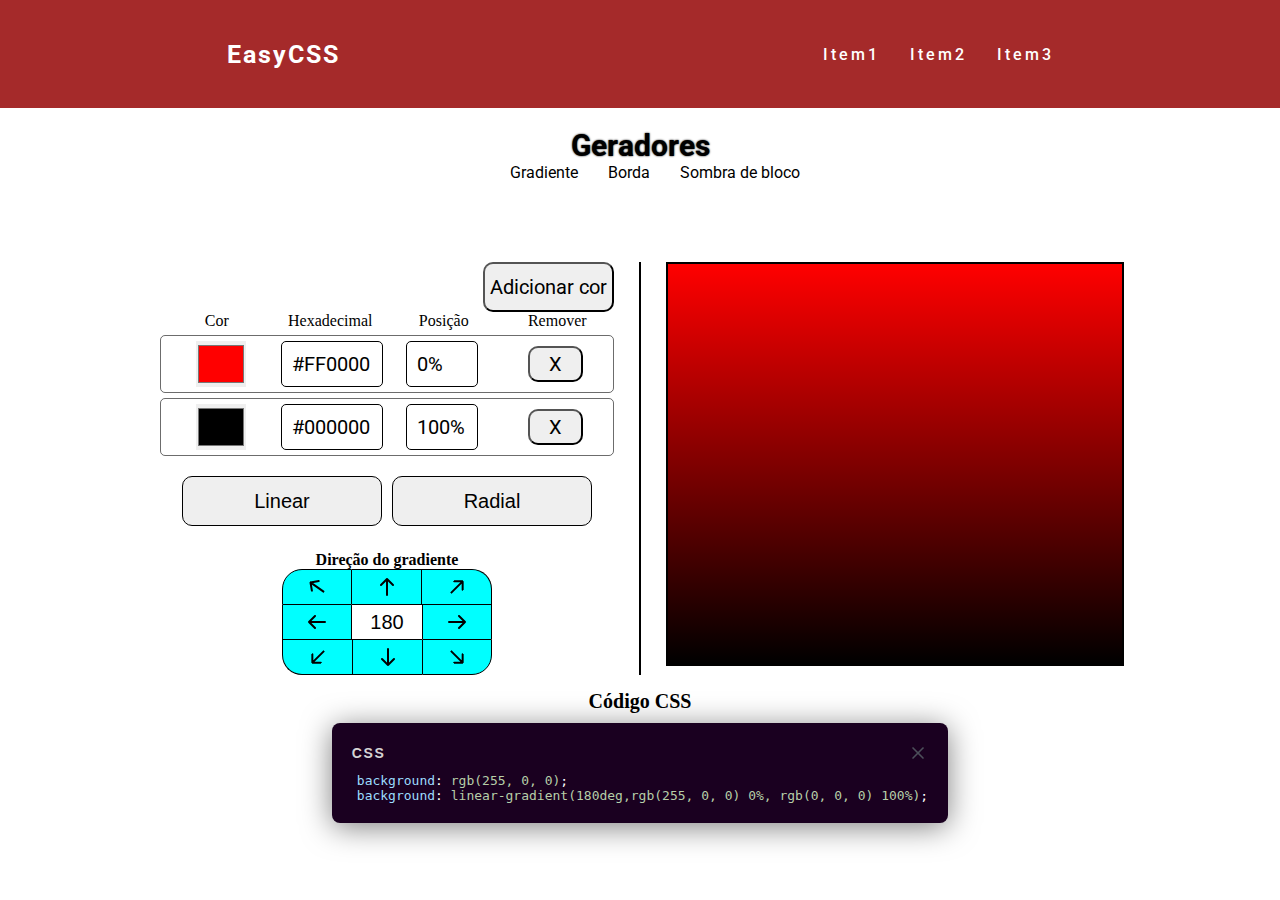
==== index.html @ c59c5ca3 "Update V2" ====
<!DOCTYPE html>
<html>

<head>
   <script src="
https://cdn.jsdelivr.net/npm/jquery@3.6.4/dist/jquery.min.js
"></script>
   <meta charset="UTF-8">
   <meta name="viewport" content="width=device-width, initial-scale=1.0">
   <title>EasyCSS</title>
   <link rel="stylesheet" href="./CSS/index.css">
   <script src="./JS/renderFunctions.js">
   </script>
   <script src="./JS/menuControler.js"></script>
</head>

<body>
   <header>
      <script>renderHeader();</script>
   </header>
   <main>
      <nav class="ferramentas-css">
         <h4>Geradores</h4>
         <ul>
            <li><a href="#" data-pagina="./geradorGradiente.html">Gradiente</a></li>
            <li><a href="#" data-pagina="./geradorBorda.html">Borda</a></li>
            <li><a href="#" data-pagina="./geradorBoxShadow.html">Sombra de bloco</a></li>
         </ul>

      </nav>
      <section class="ferramenta-exibir">
         <article id="conteudo-exibir">
            <script>
               $('#conteudo-exibir').load('./geradorGradiente.html');
               //renderGerador();</script>
         </article>
      </section>



   </main>


</body>

</html>
---- CSS/index.css ----
@import url('./bases.css');

body{
    background-color: white !important;
    
}
main{
    background-color: white !important;
}
.ferramentas-css{
    font-family: Roboto;    
    margin: 20px 0px 0px 0px;
}
.ferramentas-css h4{
    font-size: 30px;
    text-align: center;
    text-shadow: 0px 0px 2px #000000;
}
.ferramentas-css ul{
    display: flex;
    list-style: none;
    justify-content: center;
}
.ferramentas-css ul li{
    margin-left: 30px;
}
.ferramentas-css ul li a{
    color: black !important;
}
#conteudo-exibir{
    margin-top: 80px;
}
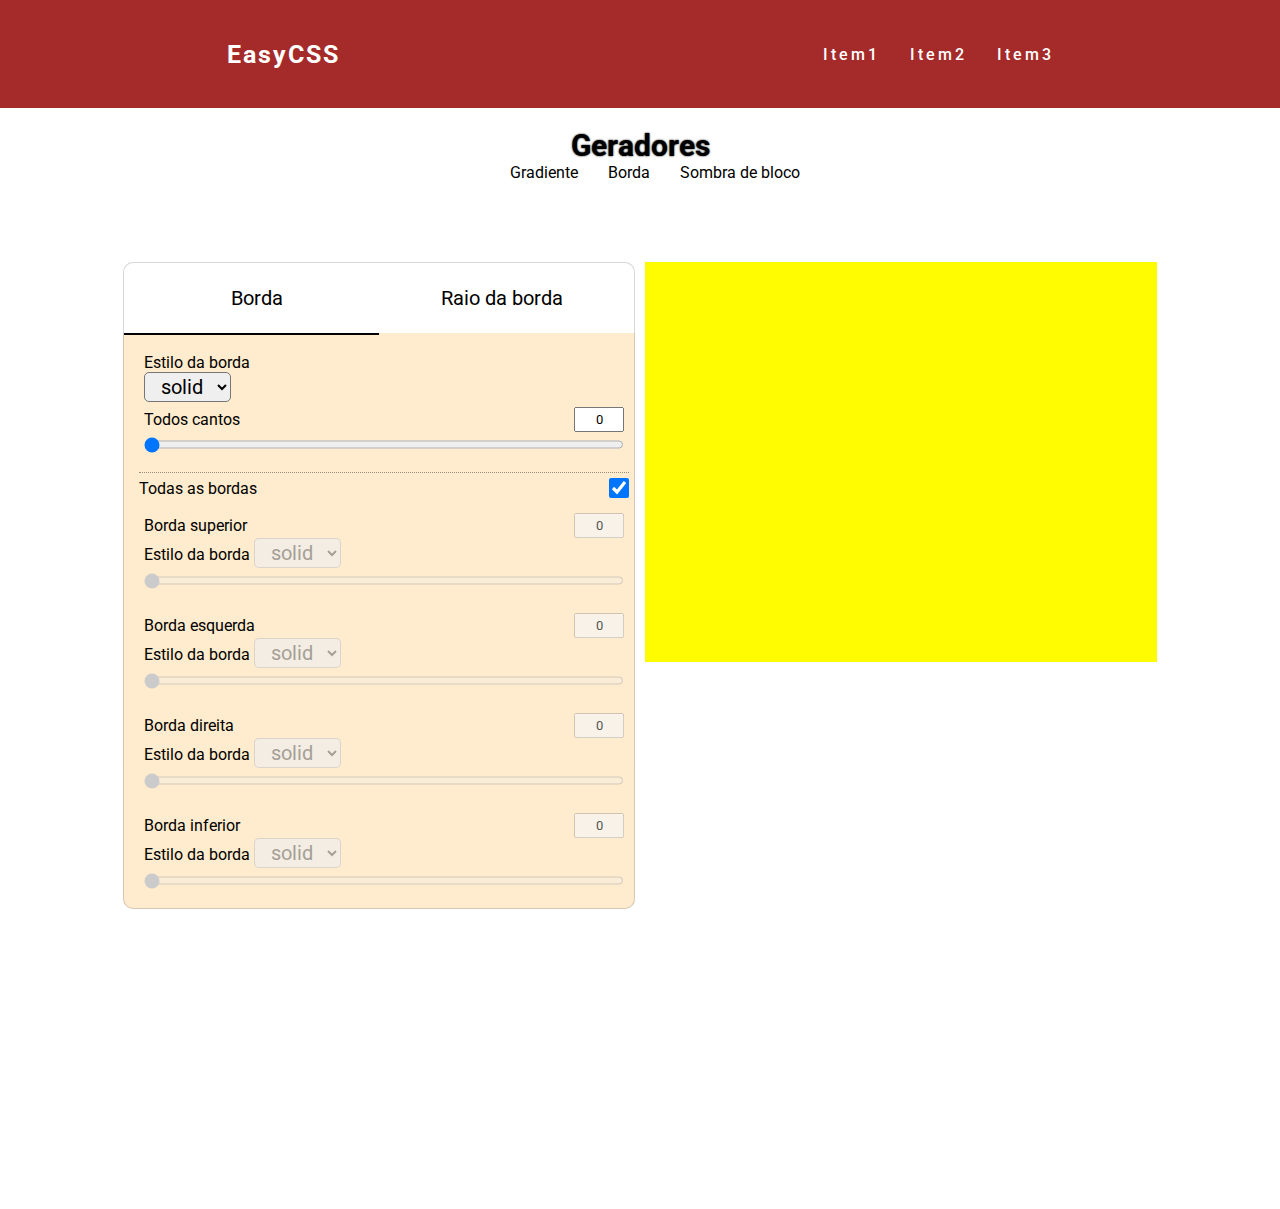
==== commit b91cfc0b: "Mudanças na nomenclatura do html Alteração de nome de arquivo JS" ====
--- a/index.html
+++ b/index.html
@@ -31,7 +31,7 @@
       <section class="ferramenta-exibir">
          <article id="conteudo-exibir">
             <script>
-               $('#conteudo-exibir').load('./geradorGradiente.html');
+               $('#conteudo-exibir').load('./geradorBorda.html');
                //renderGerador();</script>
          </article>
       </section>
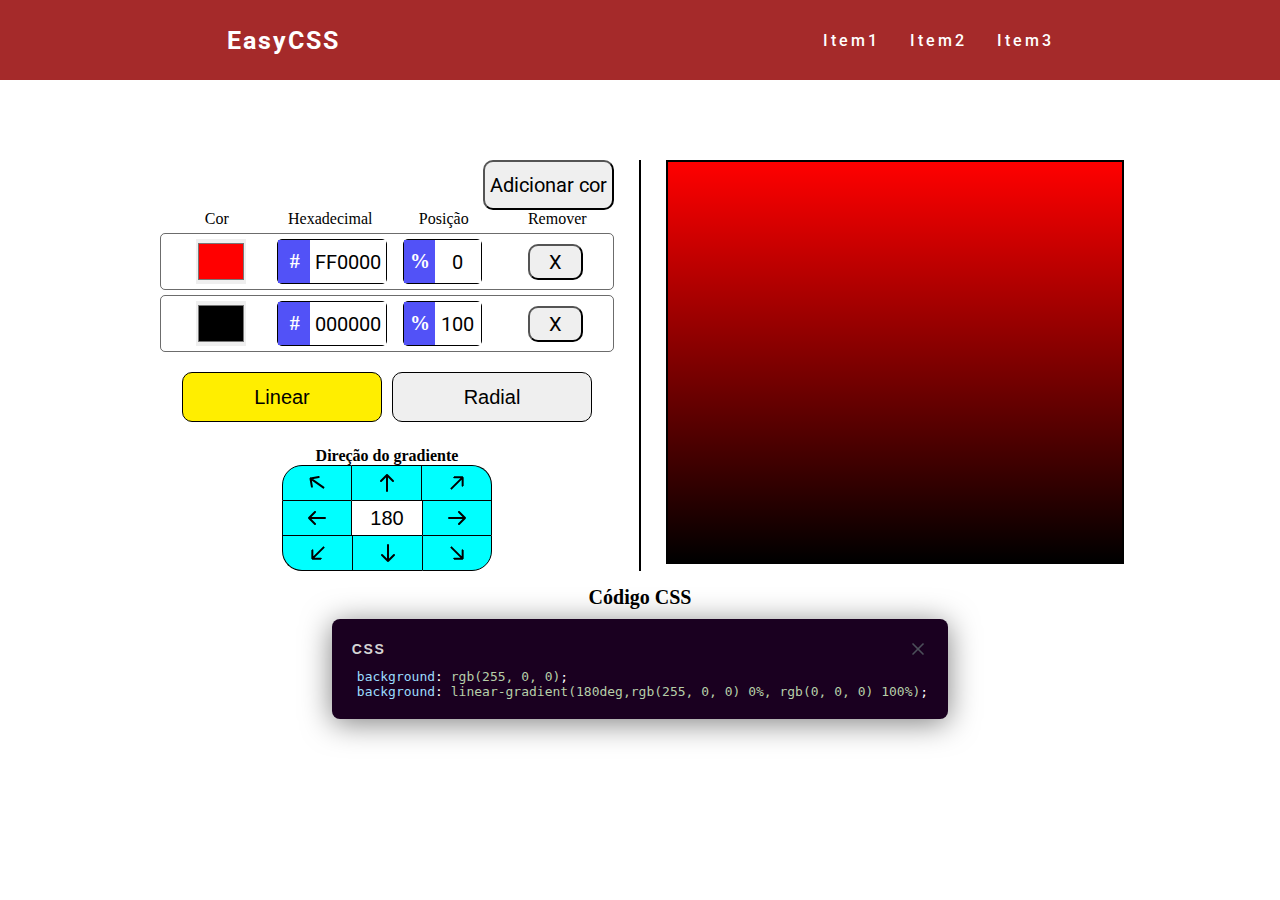
==== commit 61f1712c: "Adição do script para adicionar os geradores" ====
--- a/index.html
+++ b/index.html
@@ -16,30 +16,29 @@
 
 <body>
    <header>
-      <script>renderHeader();</script>
+      <script>
+      renderHeader();
+      $(document).ready(function(){
+         renderGerador();
+      })
+      
+      </script>
+      
    </header>
    <main>
-      <nav class="ferramentas-css">
-         <h4>Geradores</h4>
-         <ul>
-            <li><a href="#" data-pagina="./geradorGradiente.html">Gradiente</a></li>
-            <li><a href="#" data-pagina="./geradorBorda.html">Borda</a></li>
-            <li><a href="#" data-pagina="./geradorBoxShadow.html">Sombra de bloco</a></li>
-         </ul>
-
-      </nav>
+      
       <section class="ferramenta-exibir">
          <article id="conteudo-exibir">
             <script>
-               $('#conteudo-exibir').load('./geradorBorda.html');
-               //renderGerador();</script>
+               $('#conteudo-exibir').load("./geradorGradiente.html");
+            </script>
          </article>
       </section>
 
 
 
    </main>
-
+   
 
 </body>
 
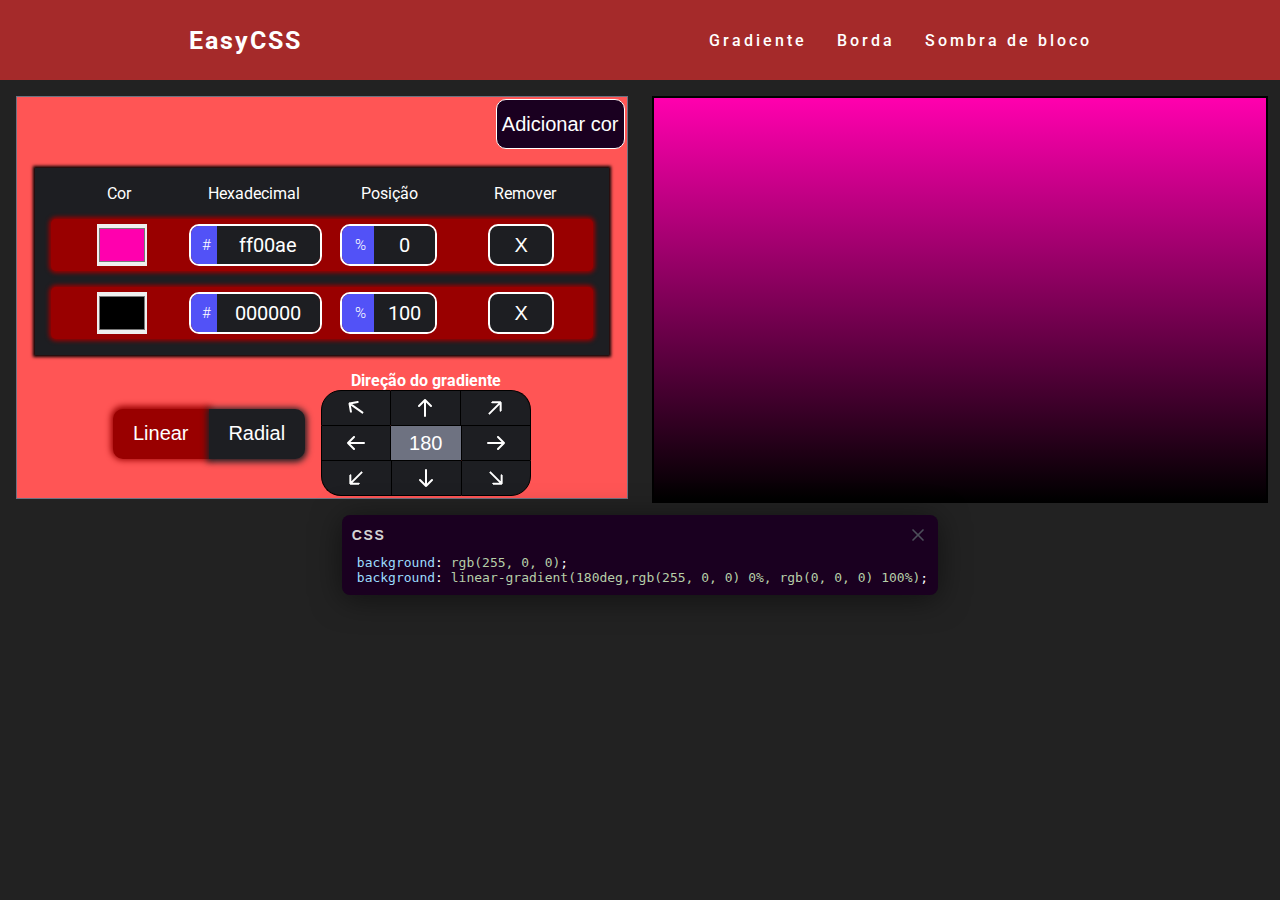
==== commit 3eaa6a3d: "Mudança no tema" ====
--- a/index.html
+++ b/index.html
@@ -18,7 +18,9 @@
    <header>
       <script>
       renderHeader();
+      
       $(document).ready(function(){
+         console.log("Documento pronto")
          renderGerador();
       })
       
--- a/CSS/index.css
+++ b/CSS/index.css
@@ -1,11 +1,11 @@
 @import url('./bases.css');
 
 body{
-    background-color: white !important;
+    background-color: #222222 !important;
     
 }
 main{
-    background-color: white !important;
+    background-color: #222222 !important;
 }
 .ferramentas-css{
     font-family: Roboto;    
@@ -28,5 +28,5 @@
     color: black !important;
 }
 #conteudo-exibir{
-    margin-top: 80px;
+    margin-top: 1rem;
 }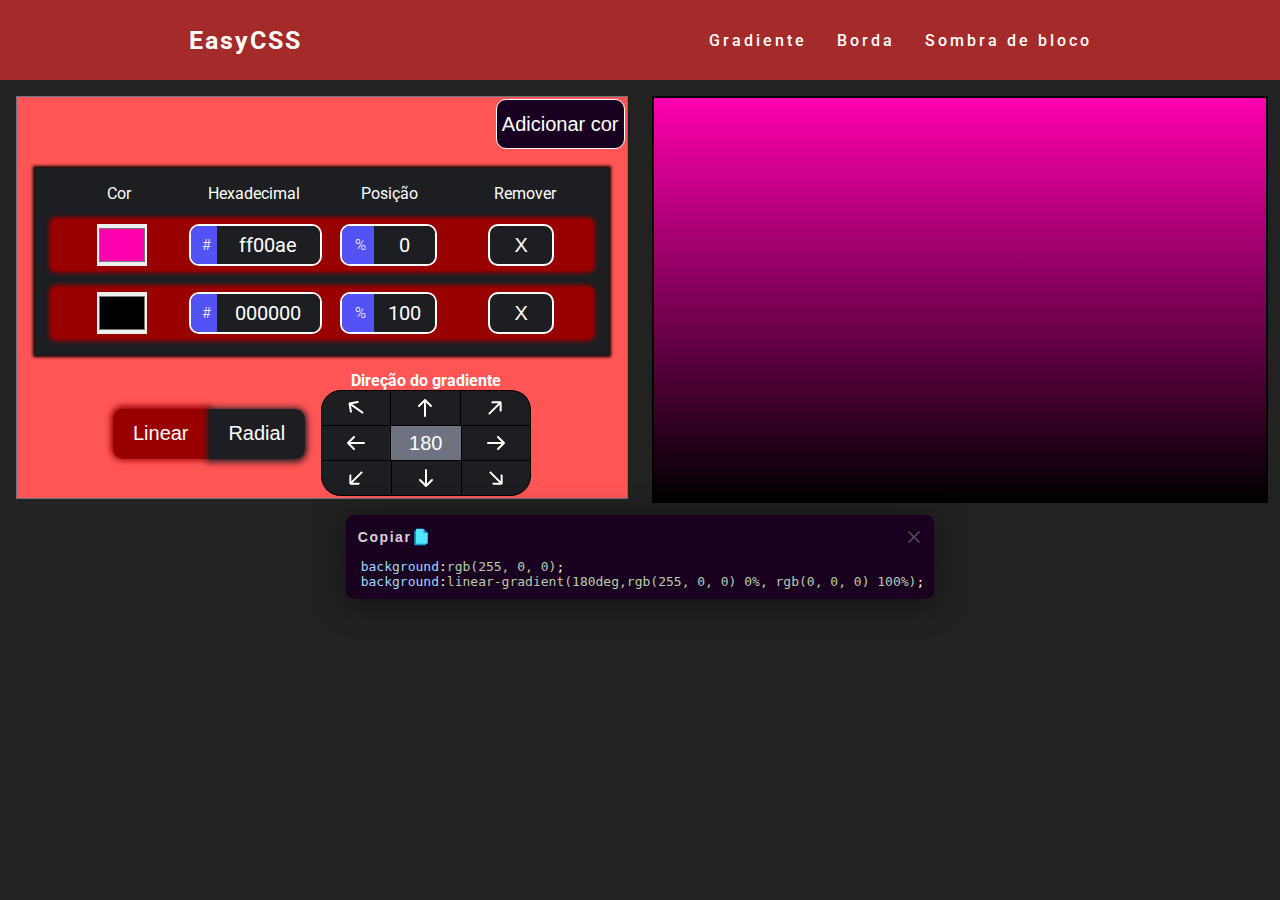
==== commit 0b862313: "Mudança no componente inicializado" ====
--- a/index.html
+++ b/index.html
@@ -18,7 +18,7 @@
    <header>
       <script>
       renderHeader();
-      
+       
       $(document).ready(function(){
          console.log("Documento pronto")
          renderGerador();
